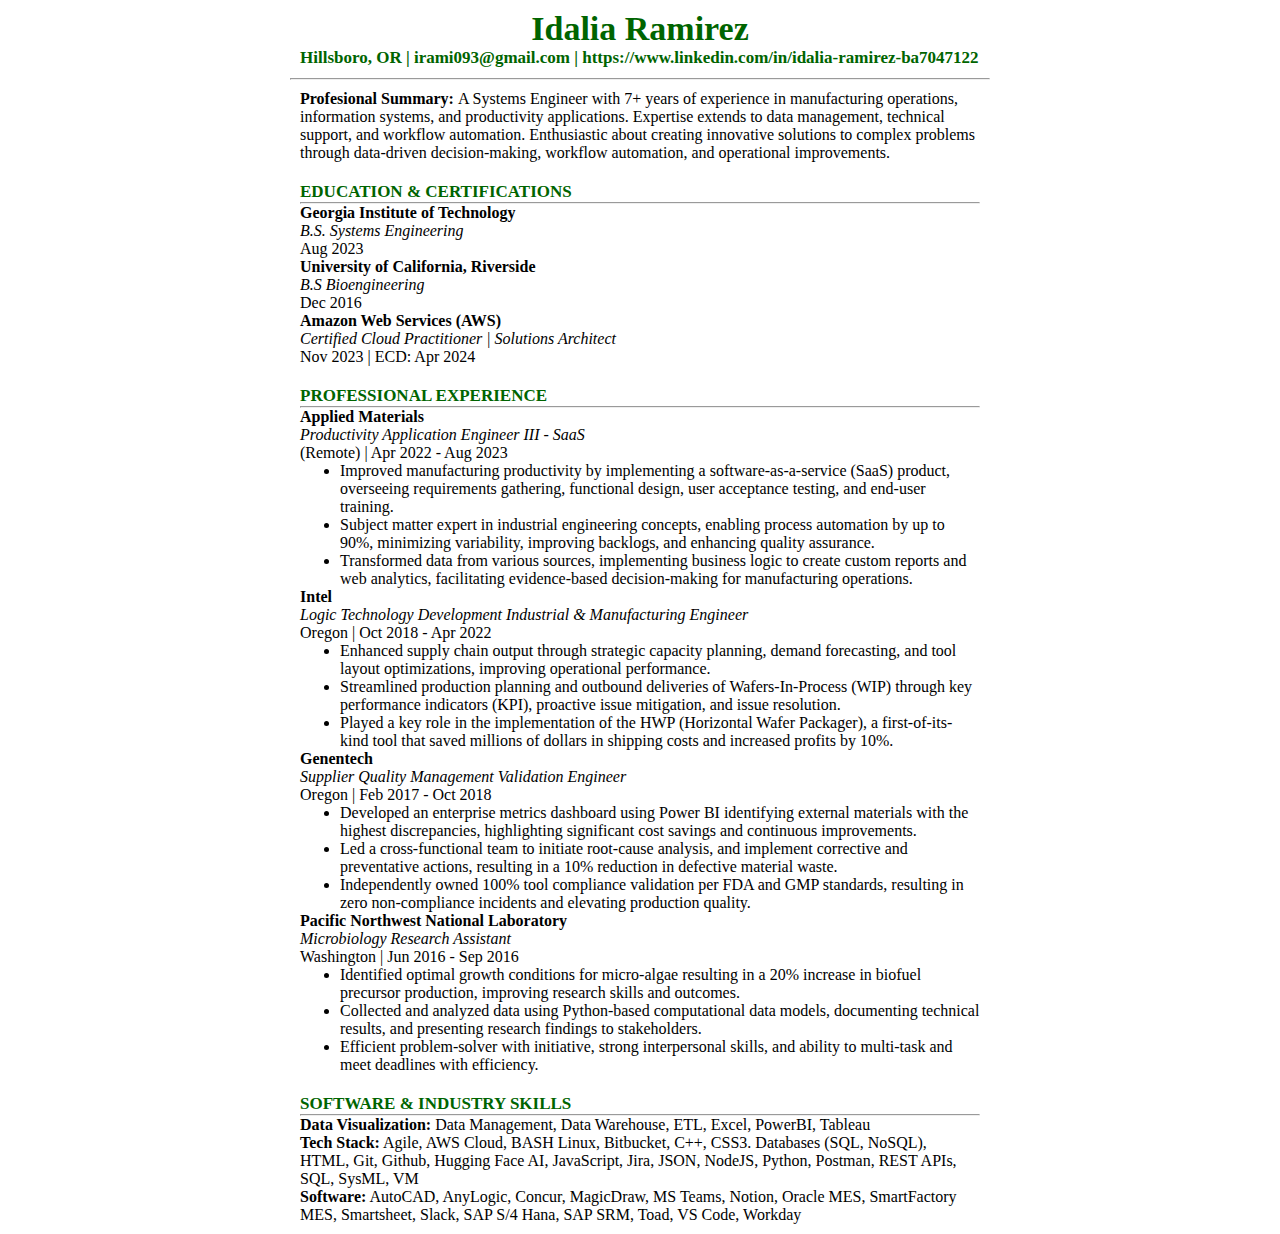
==== Website/index.html @ 0f9b31ac "Added CI/CD for Front End" ====
<!DOCTYPE html>
<html>

<head>
  <meta charset="utf-8">
  <meta name="viewport" content="width=device-width">
  <title>Cloud Resume</title>
  <link href="style.css" rel="stylesheet" type="text/css" />
</head>

<body>
  <div class="title">
   <h1 class="name" align="center">Idalia Ramirez</h1>
   <h4>Hillsboro, OR | irami093@gmail.com | https://www.linkedin.com/in/idalia-ramirez-ba7047122</h4>
  </div>
  <hr>
  <div class="summary">
    <p><strong>Profesional Summary: </strong>A Systems Engineer with 7+ years of experience in manufacturing operations, information systems, and productivity applications. Expertise extends to data management, technical support, and workflow automation. Enthusiastic about creating innovative solutions to complex problems through data-driven decision-making, workflow automation, and operational improvements.</p>
  </div>
  <div class="education parallel">
    <h2 class="title">EDUCATION & CERTIFICATIONS</h2>
    <hr>
    <h4>Georgia Institute of Technology</h4>
      <p><i>B.S. Systems Engineering</i></p>
      <p>Aug 2023</p>
    <h4>University of California, Riverside</h4>
      <p><i>B.S Bioengineering</i></p>
      <p>Dec 2016</p>
    <h4>Amazon Web Services (AWS)</h4>
      <p><i>Certified Cloud Practitioner | Solutions Architect</i></p>
      <p>Nov 2023 | ECD: Apr 2024</p>
  </div>
  <div class="experience parallel">
    <h2 class="title">PROFESSIONAL EXPERIENCE</h2>
    <hr>
      <h4>Applied Materials</h4>
        <p><i>Productivity Application Engineer III - SaaS</i></p>
        <p>(Remote) | Apr 2022 - Aug 2023</p>
        <ul>
          <li>Improved manufacturing productivity by implementing a software-as-a-service (SaaS) product, overseeing requirements gathering, functional design, user acceptance testing, and end-user training.</li>
          <li>Subject matter expert in industrial engineering concepts, enabling process automation by up to 90%, minimizing variability, improving backlogs, and enhancing quality assurance.</li>
          <li>Transformed data from various sources, implementing business logic to create custom reports and web analytics, facilitating evidence-based decision-making for manufacturing operations.</li>
        </ul>
      <h4>Intel</h4>
        <p><i>Logic Technology Development Industrial & Manufacturing Engineer</i></p>
        <p>Oregon | Oct 2018 - Apr 2022</p>
        <ul>
          <li>Enhanced supply chain output through strategic capacity planning, demand forecasting, and tool layout optimizations, improving operational performance.</li>
          <li>Streamlined production planning and outbound deliveries of Wafers-In-Process (WIP) through key performance indicators (KPI), proactive issue mitigation, and issue resolution.</li>
          <li>Played a key role in the implementation of the HWP (Horizontal Wafer Packager), a first-of-its-kind tool that saved millions of dollars in shipping costs and increased profits by 10%.</li>
        </ul>
    <h4>Genentech</h4>
      <p><i>Supplier Quality Management Validation Engineer</i></p>
      <p>Oregon | Feb 2017 - Oct 2018</p>
      <ul>
        <li>Developed an enterprise metrics dashboard using Power BI identifying external materials with the highest discrepancies, highlighting significant cost savings and continuous improvements.</li>
        <li>Led a cross-functional team to initiate root-cause analysis, and implement corrective and preventative actions, resulting in a 10% reduction in defective material waste.</li>
        <li>Independently owned 100% tool compliance validation per FDA and GMP standards, resulting in zero non-compliance incidents and elevating production quality.</li>
      </ul>
    <h4>Pacific Northwest National Laboratory</h4>
      <p><i>Microbiology Research Assistant</i></p>
      <p>Washington | Jun 2016 - Sep 2016</p>
      <ul>
        <li>Identified optimal growth conditions for micro-algae resulting in a 20% increase in biofuel precursor production, improving research skills and outcomes.</li>
        <li>Collected and analyzed data using Python-based computational data models, documenting technical results, and presenting research findings to stakeholders. </li>
        <li>Efficient problem-solver with initiative, strong interpersonal skills, and ability to multi-task and meet deadlines with efficiency.</li>
      </ul>
  </div>
  <div class="skills">
    <h2 class="title">SOFTWARE & INDUSTRY SKILLS</h2>
    <hr>
      <p><strong>Data Visualization:</strong> Data Management, Data Warehouse, ETL, Excel, PowerBI, Tableau<p>
      <p><strong>Tech Stack:</strong> Agile, AWS Cloud, BASH Linux, Bitbucket, C++, CSS3. Databases (SQL, NoSQL), HTML, Git, Github, Hugging Face AI, JavaScript, Jira, JSON, NodeJS, Python, Postman, REST APIs, SQL, SysML, VM</p>
      <p><strong>Software:</strong> AutoCAD, AnyLogic, Concur, MagicDraw, MS Teams, Notion, Oracle MES, SmartFactory MES, Smartsheet, Slack, SAP S/4 Hana, SAP SRM, Toad, VS Code, Workday</p>
  </div>
  <!--<script src="script.js"></script>-->
</body>

<!--Add JavaScript Code to communicate with lambda function -->
<script>
  // Ensure the DOM is ready before executing JavaScript
  document.addEventListener("DOMContentLoaded", function() {
    const counter = document.querySelector(".counter-number");

    async function updateCounter () {
      try {  
      let response = await fetch ("https://h7ysrw4t5mnhitnsp5djq226jm0oxreq.lambda-url.us-west-2.on.aws/");
        let data = await response.json();
        counter.innerHTML =  `Views: ${data.data}`;
      }
        catch (error) {
            console.error('Error fetching data:', error);
        }
    }

    updateCounter();
  });

  </script>

<footer>
  <a class="counter-number"></a>
</footer>

</html>
---- Website/style.css ----
html {
    height: 100%;
    width: 100%;
  }
  
  * {
    max-width: 700px;
    margin: auto;
    font-family: 'Times New Roman', Times, serif;
  }
  
  .title {
    font-size: 17px;
    color: darkgreen;
  }
  
  div {
    padding: 10px;
  }

  .footer {
    font-family: 'Times New Roman', Times, serif;
    font-size: 15px;
  }
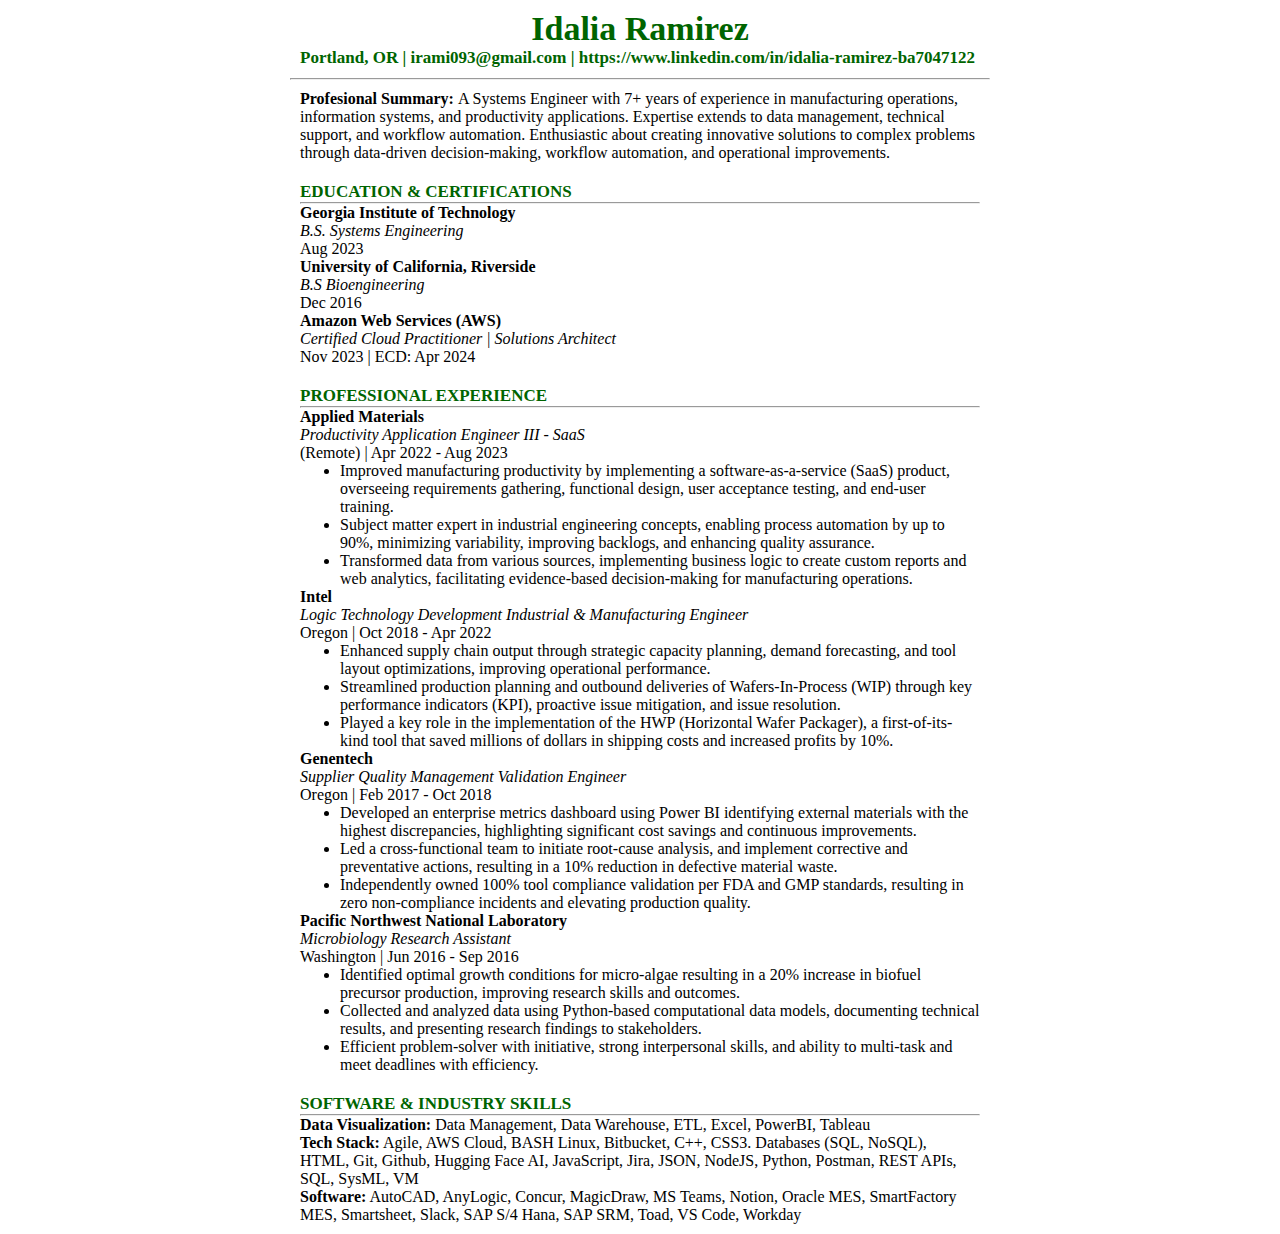
==== commit 30deb536: "HTML file update" ====
--- a/Website/index.html
+++ b/Website/index.html
@@ -11,7 +11,7 @@
 <body>
   <div class="title">
    <h1 class="name" align="center">Idalia Ramirez</h1>
-   <h4>Hillsboro, OR | irami093@gmail.com | https://www.linkedin.com/in/idalia-ramirez-ba7047122</h4>
+   <h4>Portland, OR | irami093@gmail.com | https://www.linkedin.com/in/idalia-ramirez-ba7047122</h4>
   </div>
   <hr>
   <div class="summary">
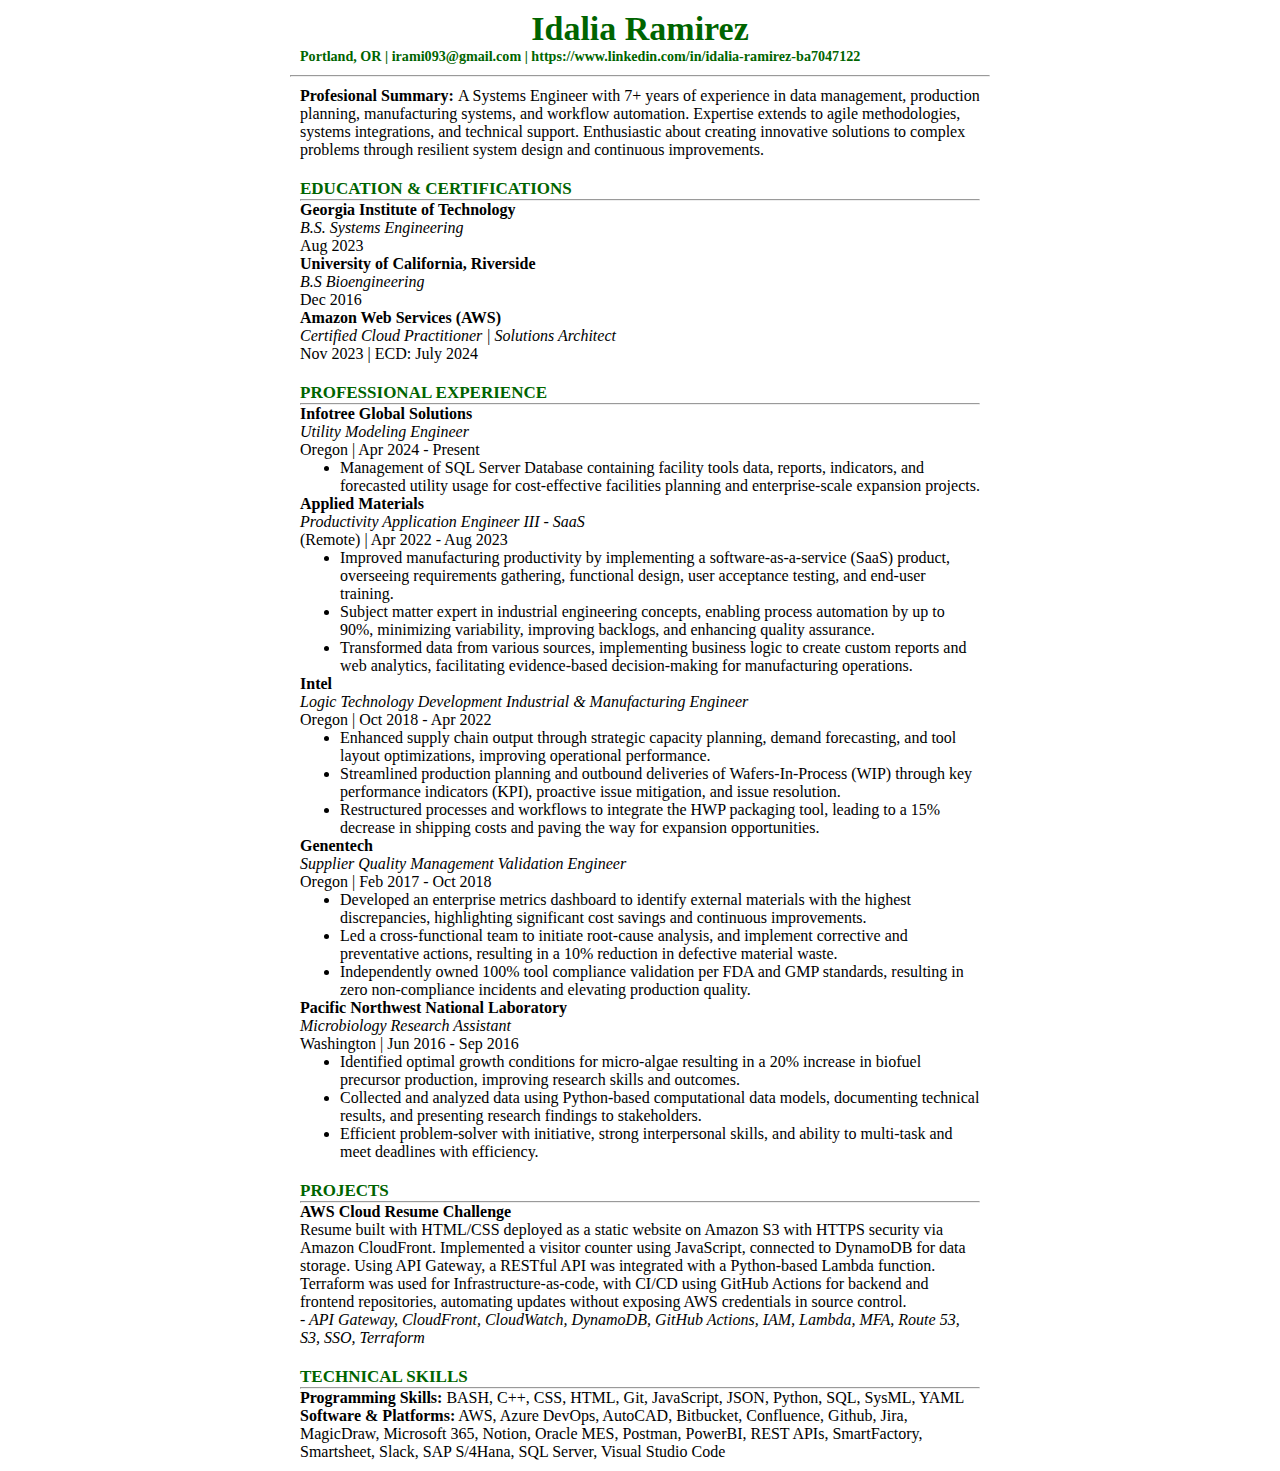
==== commit 3b54bee4: "Updated Website Content" ====
--- a/Website/index.html
+++ b/Website/index.html
@@ -11,11 +11,11 @@
 <body>
   <div class="title">
    <h1 class="name" align="center">Idalia Ramirez</h1>
-   <h4>Portland, OR | irami093@gmail.com | https://www.linkedin.com/in/idalia-ramirez-ba7047122</h4>
+   <h5>Portland, OR | irami093@gmail.com | https://www.linkedin.com/in/idalia-ramirez-ba7047122</h4>
   </div>
   <hr>
   <div class="summary">
-    <p><strong>Profesional Summary: </strong>A Systems Engineer with 7+ years of experience in manufacturing operations, information systems, and productivity applications. Expertise extends to data management, technical support, and workflow automation. Enthusiastic about creating innovative solutions to complex problems through data-driven decision-making, workflow automation, and operational improvements.</p>
+    <p><strong>Profesional Summary: </strong>A Systems Engineer with 7+ years of experience in data management, production planning, manufacturing systems, and workflow automation. Expertise extends to agile methodologies, systems integrations, and technical support. Enthusiastic about creating innovative solutions to complex problems through resilient system design and continuous improvements.</p>
   </div>
   <div class="education parallel">
     <h2 class="title">EDUCATION & CERTIFICATIONS</h2>
@@ -28,11 +28,17 @@
       <p>Dec 2016</p>
     <h4>Amazon Web Services (AWS)</h4>
       <p><i>Certified Cloud Practitioner | Solutions Architect</i></p>
-      <p>Nov 2023 | ECD: Apr 2024</p>
+      <p>Nov 2023 | ECD: July 2024</p>
   </div>
   <div class="experience parallel">
     <h2 class="title">PROFESSIONAL EXPERIENCE</h2>
     <hr>
+      <h4>Infotree Global Solutions</h4>
+        <p><i>Utility Modeling Engineer</i></p>
+        <p>Oregon | Apr 2024 - Present</p>
+        <ul>
+          <li>Management of SQL Server Database containing facility tools data, reports, indicators, and forecasted utility usage for cost-effective facilities planning and enterprise-scale expansion projects.</li>
+        </ul>
       <h4>Applied Materials</h4>
         <p><i>Productivity Application Engineer III - SaaS</i></p>
         <p>(Remote) | Apr 2022 - Aug 2023</p>
@@ -47,13 +53,13 @@
         <ul>
           <li>Enhanced supply chain output through strategic capacity planning, demand forecasting, and tool layout optimizations, improving operational performance.</li>
           <li>Streamlined production planning and outbound deliveries of Wafers-In-Process (WIP) through key performance indicators (KPI), proactive issue mitigation, and issue resolution.</li>
-          <li>Played a key role in the implementation of the HWP (Horizontal Wafer Packager), a first-of-its-kind tool that saved millions of dollars in shipping costs and increased profits by 10%.</li>
+          <li>Restructured processes and workflows to integrate the HWP packaging tool, leading to a 15% decrease in shipping costs and paving the way for expansion opportunities.</li>
         </ul>
     <h4>Genentech</h4>
       <p><i>Supplier Quality Management Validation Engineer</i></p>
       <p>Oregon | Feb 2017 - Oct 2018</p>
       <ul>
-        <li>Developed an enterprise metrics dashboard using Power BI identifying external materials with the highest discrepancies, highlighting significant cost savings and continuous improvements.</li>
+        <li>Developed an enterprise metrics dashboard to identify external materials with the highest discrepancies, highlighting significant cost savings and continuous improvements.</li>
         <li>Led a cross-functional team to initiate root-cause analysis, and implement corrective and preventative actions, resulting in a 10% reduction in defective material waste.</li>
         <li>Independently owned 100% tool compliance validation per FDA and GMP standards, resulting in zero non-compliance incidents and elevating production quality.</li>
       </ul>
@@ -66,17 +72,26 @@
         <li>Efficient problem-solver with initiative, strong interpersonal skills, and ability to multi-task and meet deadlines with efficiency.</li>
       </ul>
   </div>
+  <div class="projects">
+    <h2 class="title">PROJECTS</h2>
+    <hr>
+      <h4>AWS Cloud Resume Challenge</h4>
+      <p>Resume built with HTML/CSS deployed as a static website on Amazon S3 with HTTPS security via Amazon CloudFront. Implemented a visitor counter using JavaScript, connected to DynamoDB for data storage. Using API Gateway, a RESTful API was integrated with a Python-based Lambda function. Terraform was used for Infrastructure-as-code, with CI/CD using GitHub Actions for backend and frontend repositories, automating updates without exposing AWS credentials in source control.</p>
+      <p><i>- API Gateway, CloudFront, CloudWatch, DynamoDB, GitHub Actions, IAM, Lambda, MFA, Route 53, S3, SSO, Terraform</i></p>
+
+  </div>
   <div class="skills">
-    <h2 class="title">SOFTWARE & INDUSTRY SKILLS</h2>
+    <h2 class="title">TECHNICAL SKILLS</h2>
     <hr>
-      <p><strong>Data Visualization:</strong> Data Management, Data Warehouse, ETL, Excel, PowerBI, Tableau<p>
-      <p><strong>Tech Stack:</strong> Agile, AWS Cloud, BASH Linux, Bitbucket, C++, CSS3. Databases (SQL, NoSQL), HTML, Git, Github, Hugging Face AI, JavaScript, Jira, JSON, NodeJS, Python, Postman, REST APIs, SQL, SysML, VM</p>
-      <p><strong>Software:</strong> AutoCAD, AnyLogic, Concur, MagicDraw, MS Teams, Notion, Oracle MES, SmartFactory MES, Smartsheet, Slack, SAP S/4 Hana, SAP SRM, Toad, VS Code, Workday</p>
+      <p><strong>Programming Skills:</strong> BASH, C++, CSS, HTML, Git, JavaScript, JSON, Python, SQL, SysML, YAML<p>
+      <p><strong>Software & Platforms:</strong> AWS, Azure DevOps, AutoCAD, Bitbucket, Confluence, Github, Jira, MagicDraw, Microsoft 365, Notion, Oracle MES, Postman, PowerBI, REST APIs, SmartFactory, Smartsheet, Slack, SAP S/4Hana, SQL Server, Visual Studio Code</p>
   </div>
   <!--<script src="script.js"></script>-->
 </body>
 
+
 <!--Add JavaScript Code to communicate with lambda function -->
+
 <script>
   // Ensure the DOM is ready before executing JavaScript
   document.addEventListener("DOMContentLoaded", function() {
@@ -98,6 +113,7 @@
 
   </script>
 
+
 <footer>
   <a class="counter-number"></a>
 </footer>
